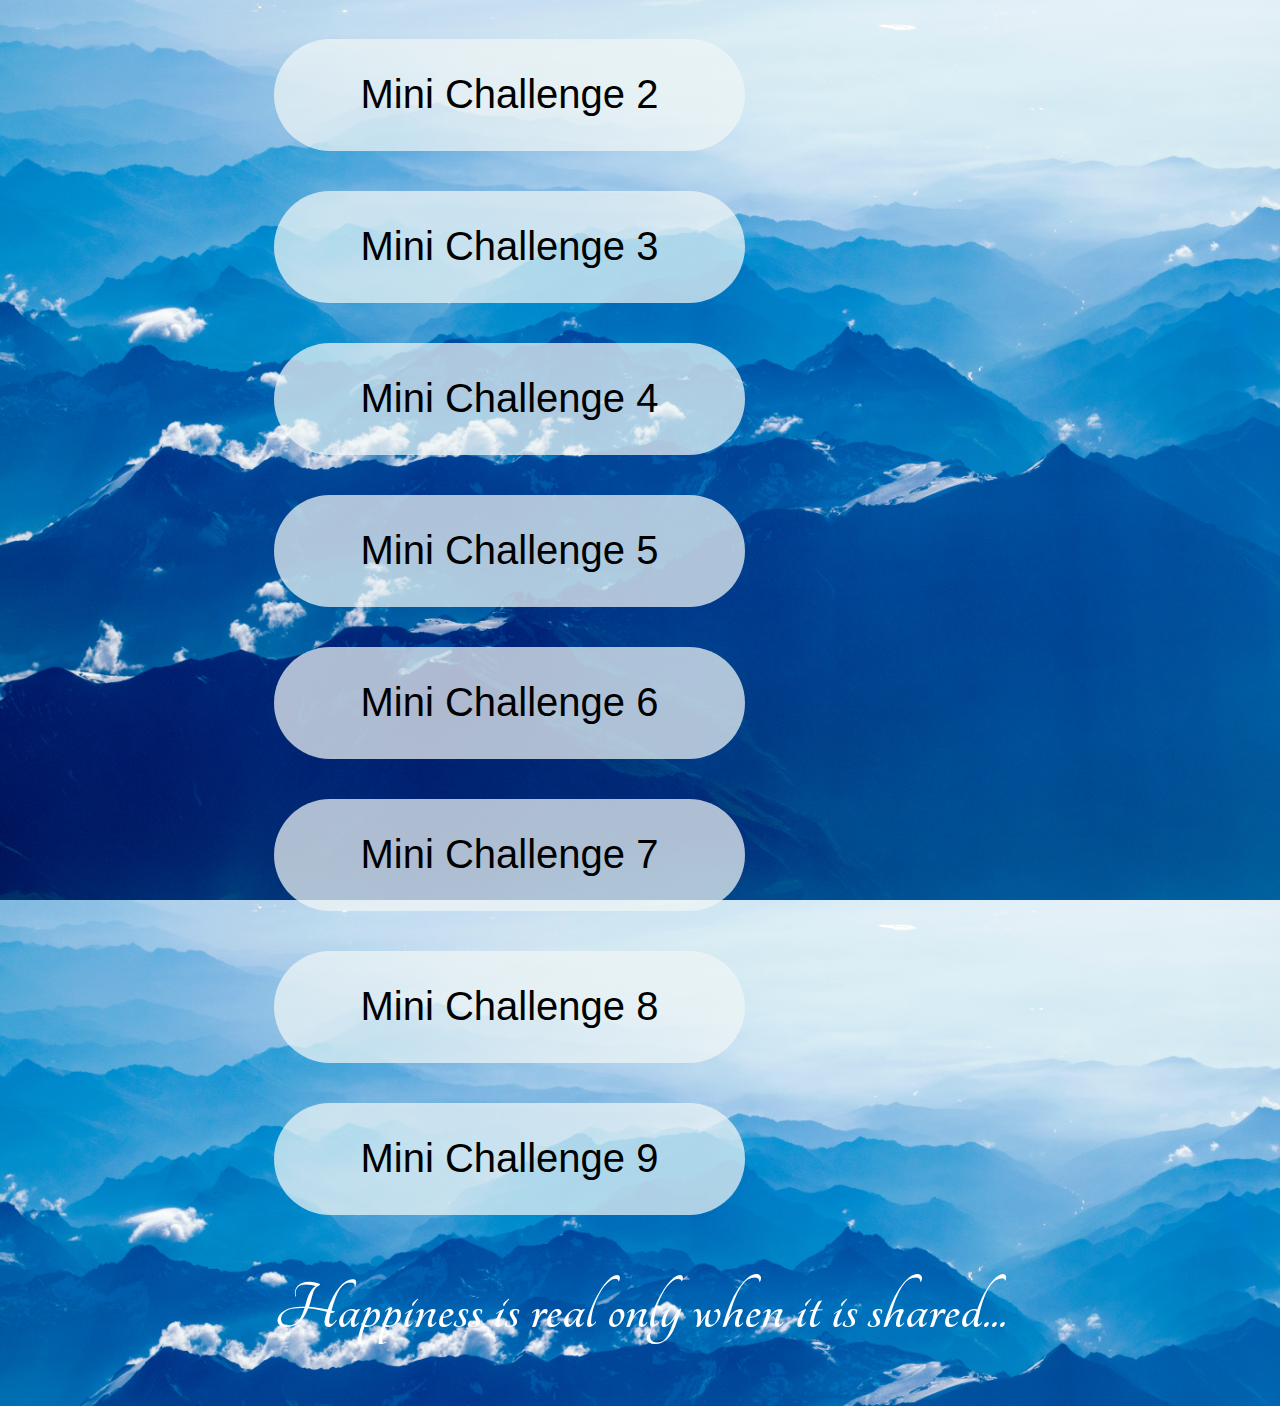
==== index.html @ 5edcc676 "first commit" ====
<!DOCTYPE html>
<html lang="en">
  <head>
    <!-- Required meta tags -->
    <meta charset="utf-8" />
    <meta name="viewport" content="width=device-width, initial-scale=1" />

    <!-- Bootstrap CSS -->
    <link
      href="https://cdn.jsdelivr.net/npm/bootstrap@5.1.3/dist/css/bootstrap.min.css"
      rel="stylesheet"
      integrity="sha384-1BmE4kWBq78iYhFldvKuhfTAU6auU8tT94WrHftjDbrCEXSU1oBoqyl2QvZ6jIW3"
      crossorigin="anonymous"
    />
    <link rel="stylesheet" href="./css/style.css" />

    <link rel="preconnect" href="https://fonts.googleapis.com" />
    <link rel="preconnect" href="https://fonts.gstatic.com" crossorigin />
    <link
      href="https://fonts.googleapis.com/css2?family=Cormorant+Garamond:ital,wght@1,300&display=swap"
      rel="stylesheet"
    />

    <link rel="preconnect" href="https://fonts.googleapis.com" />
    <link rel="preconnect" href="https://fonts.gstatic.com" crossorigin />
    <link
      href="https://fonts.googleapis.com/css2?family=Tangerine&display=swap"
      rel="stylesheet"
    />

    <link rel="preconnect" href="https://fonts.googleapis.com" />
    <link rel="preconnect" href="https://fonts.gstatic.com" crossorigin />
    <link
      href="https://fonts.googleapis.com/css2?family=Cinzel&display=swap"
      rel="stylesheet"
    />

    <title>AllForOne Website</title>
  </head>
  <body>
    <div class="container-fluid">
      <div class="row">
        <div class="col-12" id="backBtn"></div>
      </div>

      <div class="row">
        <div class="col-12 text-center" id="title">
          <h1 class="titleFont">Danial's AllForOne</h1>
        </div>
        <div class="row">
          <div class="col-12 text-center mb-5" id="subTitle">
            <h4 class="subTitleFont">Select a Challenge Below</h4>
          </div>
        </div>

        <div id="dissapear">

          <div class="row mt-3">
            <div class="col-lg-4 col-sm-12 d-flex justify-content-center">
                <a href="./pages/miniChalleng1.html">
              <button id="miniCh1Btn" type="button" class=" btn buttonMainPage">
                Mini Challenge 1
              </button>
            </a>
            </div>
         
            <div class="col-lg-4 col-sm-12 d-flex justify-content-center">
                <a href="./pages/miniChallenge2.html">
              <button type="button" class=" btn buttonMainPage">
                Mini Challenge 2
              </button>
            </a>
            </div>
            <div class="col-lg-4 col-sm-12 d-flex justify-content-center">
                <a href="./pages/miniChallenge3.html">
              <button type="button" class=" btn buttonMainPage">
                Mini Challenge 3
              </button>
            </a>
            </div>
          </div>

          <div class="row">
            <div class="col-lg-4 col-sm-12 d-flex justify-content-center">
                <a href="./pages/miniChallenge4.html">
              <button type="button" class="buttonMainPage">
                Mini Challenge 4
              </button>
            </a>
            </div>
            <div class="col-lg-4 col-sm-12 d-flex justify-content-center">
                <a href="./pages/miniChallenge5.html">
              <button type="button" class="buttonMainPage">
                Mini Challenge 5
              </button>
            </a>
            </div>
            <div class="col-lg-4  col-sm-12 d-flex justify-content-center">
                <a href="./pages/miniChallenge6.html">
              <button type="button" class="buttonMainPage">
                Mini Challenge 6
              </button>
            </a>
            </div>
          </div>

          <div class="row">
            <div class="col-lg-4 col-sm-12 d-flex justify-content-center">
                <a href="./pages/miniChallenge7.html">
              <button type="button" class="buttonMainPage">
                Mini Challenge 7
              </button>
            </a>
            </div>
            <div class="col-lg-4 col-sm-12 d-flex justify-content-center">
                <a href="./pages/miniChallenge8.html">
              <button type="button" class="buttonMainPage">
                Mini Challenge 8
              </button>
            </a>
            </div>
            <div class="col-lg-4 col-sm-12 d-flex justify-content-center">
                <a href="./pages/miniChallenge9.html">
              <button type="button" class="buttonMainPage">
                Mini Challenge 9
              </button>
            </a>
            </div>
          </div>
        </div>

        <!-- <div class="d-flex justify-content-center p-0">
            <div class = "card m-0" id = "inputCard">
                     <form>
                      <div class="user-box" id = "inputFieldOne">
                        <input type="text" name="" required="" placeholder=" Enter Your Name...">
                      </div>

                      <div class = "d-flex justify-content-center" id = "submitBtn">
                      <button type = "button">Submit</button>
                    </div>

                    <div class = "d-flex justify-content-center" id = "backCardBtn">
                        <button class = "d-none d-md-block d-lg-none d-sm-block" type = "button">Back</button>
                    </div>
                    </form>

                    <div id = "Result">
                        <h2>Result Goes Here</h2>
                    </div>

            </div>
        </div> -->
            <div id = "injectCardHere"></div>

          <div class="row mt-5">
            <div class="col-12 text-center mt-5" id="quote">
              <h2 class="mt-5 quoteFont">
                Happiness is real only when it is shared...
              </h2>
            </div>
          </div>


        </div>


      </div>
    </div>

    <!-- Optional JavaScript; choose one of the two! -->

    <!-- Option 1: Bootstrap Bundle with Popper -->
    <script
      src="https://cdn.jsdelivr.net/npm/bootstrap@5.1.3/dist/js/bootstrap.bundle.min.js"
      integrity="sha384-ka7Sk0Gln4gmtz2MlQnikT1wXgYsOg+OMhuP+IlRH9sENBO0LRn5q+8nbTov4+1p"
      crossorigin="anonymous"
    ></script>
    <script src="./scripts/script.js"></script>
    <!-- Option 2: Separate Popper and Bootstrap JS -->
    <!--
    <script src="https://cdn.jsdelivr.net/npm/@popperjs/core@2.10.2/dist/umd/popper.min.js" integrity="sha384-7+zCNj/IqJ95wo16oMtfsKbZ9ccEh31eOz1HGyDuCQ6wgnyJNSYdrPa03rtR1zdB" crossorigin="anonymous"></script>
    <script src="https://cdn.jsdelivr.net/npm/bootstrap@5.1.3/dist/js/bootstrap.min.js" integrity="sha384-QJHtvGhmr9XOIpI6YVutG+2QOK9T+ZnN4kzFN1RtK3zEFEIsxhlmWl5/YESvpZ13" crossorigin="anonymous"></script>
    -->
  </body>
</html>
---- css/style.css ----
.buttonMainPage
{
    border-radius: 70px;
    border: none;
    margin-top: 40px;
    width:471px;
    height:112px;
    font-size: 40px;
    color:black;
    background: #eef5f5ba;
    cursor: pointer;
}

.buttonMainPage:hover{
    background:#7c7c7c6b;
    /* background: black; */
     color: white 
}



@import url('https://fonts.googleapis.com/css2?family=Cormorant+Garamond:ital,wght@1,300&display=swap');
@import url('https://fonts.googleapis.com/css2?family=Tangerine&display=swap');
@import url('https://fonts.googleapis.com/css2?family=Cinzel&display=swap');
body
{
    display: flex;
    justify-content: center;
    align-items:center;
    height: 100vh;
    margin: 0;
    background-image: url('../images/brady-bellini-WEQbe2jBg40-unsplash.jpg'); 
    background-size: cover;
    color:white;
    font-family: 'Cormorant Garamond', serif;
}

.titleFont
{
 font-family: 'Tangerine', cursive; 
font-size: 110px;
}
.subTitleFont
{
 font-family: 'Cinzel', serif;
font-size: 33px;
}

.quoteFont
{
    font-family: 'Tangerine', cursive; 
    font-size: 70px;
}



/* MiniChallenge1 CSS */
.titleFontMiniCh1
{
 font-family: 'Tangerine', cursive; 
font-size: 120px;
color: white;
}

.subTitleFontMiniCh1
{
font-family: 'Cinzel', serif;
font-size: 30px;
color: white;
}

.backButton
{
font-family: 'Cinzel', serif;
font-size: 40px;
color: white;
margin-left: 40px;
text-decoration: none;
}

.backButton:hover
{
  background:rgb(0, 217, 255);
  color: black;
  border-radius: 5px;
  box-shadow: 0 0 5px white,
              0 0 25px white,
              0 0 50px white,
              0 0 100px white;
}


.card
{
    display: flex;
    justify-content: center;
    background: #00000095;
    color:white;
    padding: 8em;
    border-radius: 30px;
    width:100%;
    max-width: 700px;
    margin: 1em;
}

  .card h2 {   
    padding: 0;
    color: #fff;
    text-align: center;
    margin-top: 120px;
  }
  

  .card .user-box {
    position: relative;
  }
  
  .card .user-box input {
    width: 100%;
    padding: 10px 0;
    font-size: 30px;
    color: #fff;
    margin-bottom: 30px;
    border: none;
    border-bottom: 1px solid #fff;
    outline: none;
    background: transparent;
  } 
  
  .card form button {
    padding: 10px 20px;
    font-size: 16px;
    text-decoration: none;
    border: none;
    text-transform: uppercase;
    overflow: hidden;
    transition: .5s;
    margin-top: 40px;
    letter-spacing: 4px;
    background:rgba(0, 208, 255, 0.598);
    color:white;
  }
  .card ::placeholder
  {
    color: white;
  }
  
  .card button:hover {
    background:rgb(0, 217, 255);
    color: black;
    border-radius: 5px;
    box-shadow: 0 0 5px white,
                0 0 25px white,
                0 0 50px white,
                0 0 100px white;
  }
  
@media (max-width: 993px) {

    body{
      height: 200vh;
    }
}

/* End of MiniChallenge CSS */
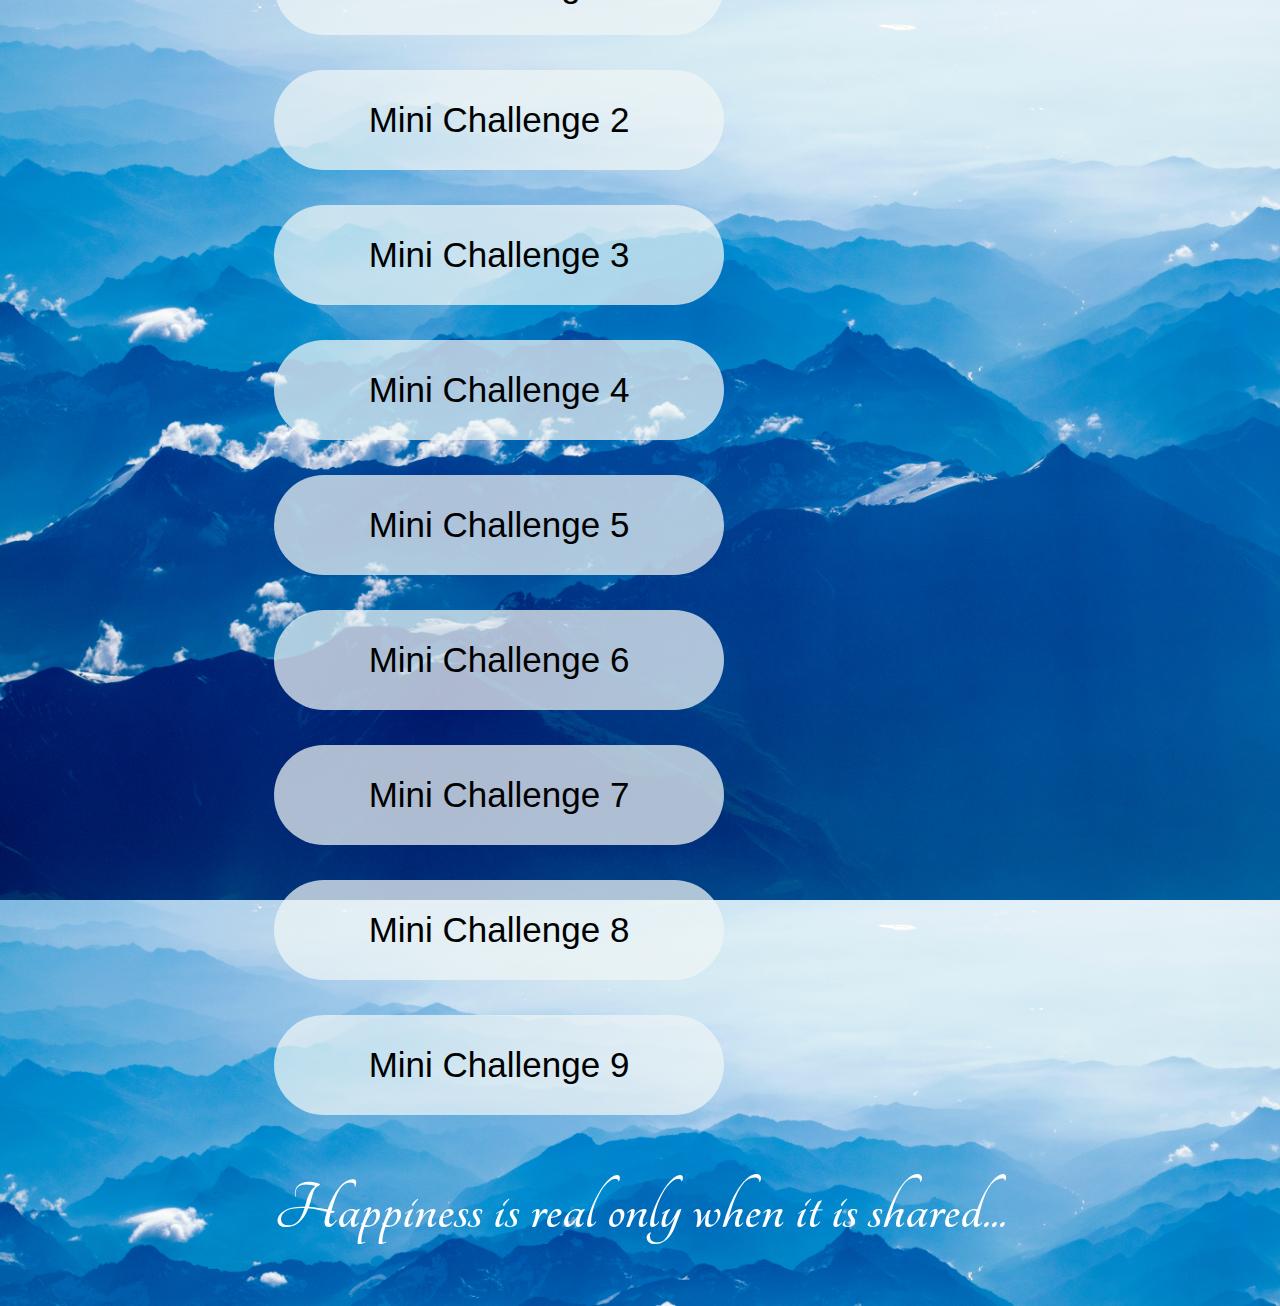
==== commit aff68f74: "Fixed all the sizing" ====
--- a/index.html
+++ b/index.html
@@ -1,3 +1,9 @@
+<!-- Danial Dad -->
+<!-- 1-7-2022-->
+<!-- AllForOne Sprint Final-->
+<!-- I created a webiste for all my mini challenges 1-9 using C# ,HTML,CSS, and JavaScript-->
+
+
 <!DOCTYPE html>
 <html lang="en">
   <head>
@@ -48,7 +54,7 @@
           <h1 class="titleFont">Danial's AllForOne</h1>
         </div>
         <div class="row">
-          <div class="col-12 text-center mb-5" id="subTitle">
+          <div class="col-12 text-center mb-3" id="subTitle">
             <h4 class="subTitleFont">Select a Challenge Below</h4>
           </div>
         </div>
@@ -154,8 +160,8 @@
             <div id = "injectCardHere"></div>
 
           <div class="row mt-5">
-            <div class="col-12 text-center mt-5" id="quote">
-              <h2 class="mt-5 quoteFont">
+            <div class="col-12 text-center" id="quote">
+              <h2 class=" mt-5 quoteFont">
                 Happiness is real only when it is shared...
               </h2>
             </div>
--- a/css/style.css
+++ b/css/style.css
@@ -2,10 +2,10 @@
 {
     border-radius: 70px;
     border: none;
-    margin-top: 40px;
-    width:471px;
-    height:112px;
-    font-size: 40px;
+    margin-top: 35px;
+    width:450px;
+    height:100px;
+    font-size: 35px;
     color:black;
     background: #eef5f5ba;
     cursor: pointer;
@@ -38,12 +38,12 @@
 .titleFont
 {
  font-family: 'Tangerine', cursive; 
-font-size: 110px;
+font-size: 100px;
 }
 .subTitleFont
 {
  font-family: 'Cinzel', serif;
-font-size: 33px;
+font-size: 25px;
 }
 
 .quoteFont
@@ -158,7 +158,7 @@
 @media (max-width: 993px) {
 
     body{
-      height: 200vh;
+      height: 220vh;
     }
 }
 
